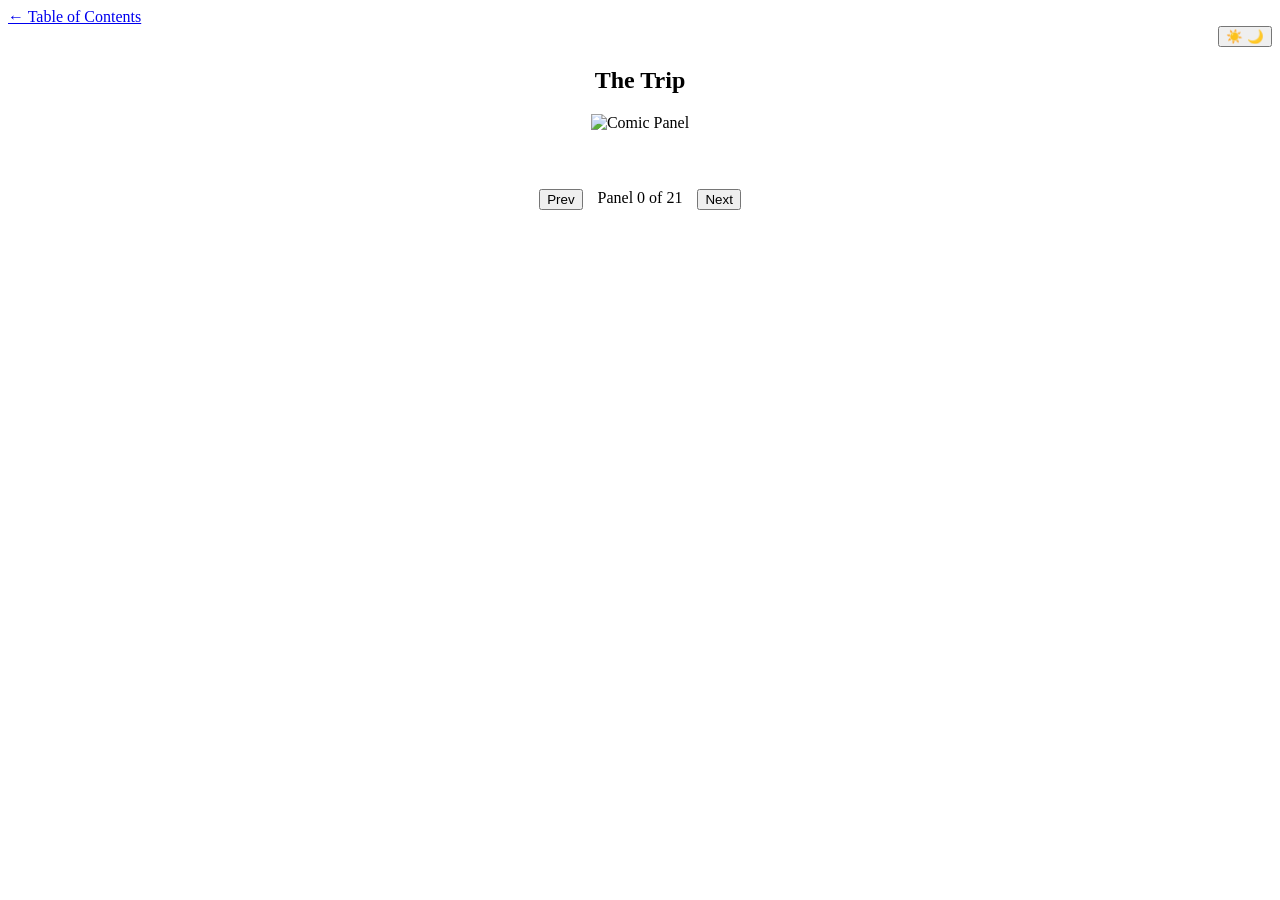
==== chapter.html @ d4543b3f "GUI Update 002" ====
<!DOCTYPE html>
<html lang="en">
<head>
  <meta charset="UTF-8">
  <meta name="viewport" content="width=device-width, initial-scale=1.0">
  <title>Ashleen's Ordeal - Reading Portal</title>
  <link rel="stylesheet" href="reader.css">
  <script src="theme.js"></script>
</head>
<body>
  <header class="main-header">
    <a href="index.html" class="back-link">← Table of Contents</a>
    <div style="text-align: right;">
      <button id="theme-toggle" aria-label="Toggle Theme">
        <span class="mode-icon icon-sun">☀️</span>
        <span class="mode-icon icon-moon">🌙</span>
      </button>
    </div>
  </header>
  <main class="comic-container">
    <!-- Title updates automatically via script -->
    <h2 id="chapter-title">Loading Chapter...</h2>
    <div class="panel-viewport">
      <img id="comic-display" src="" alt="Comic Panel">
    </div>
    <div class="nav-buttons">
      <button class="nav-btn" id="prev-btn">Prev</button>
      <span id="panel-counter">Cover</span>
      <button class="nav-btn" id="next-btn">Next</button>
    </div>
  </main>
  <script src="selector.js"></script>
</body>
</html>
---- reader.css ----
.comic-container {
    width: 100%;
    max-width: 1280px; /* Locks expansion to the native panel resolution */
    margin: 0 auto;
    display: flex;
    flex-direction: column;
    align-items: center;
    box-sizing: border-box;
}

#comic-display {
    width: 100%;
    height: auto;
    /* Prevents the panel from taking up more than 75% of the screen height */
    max-height: 75vh; 
    aspect-ratio: 16 / 9;
    object-fit: contain; /* Prevents stretching and cropping distortion */
    display: block;
    margin: 0 auto;
}

.nav-buttons {
    display: flex;
    justify-content: center;
    gap: 15px;
    margin-top: 20px;
    width: 100%;
}
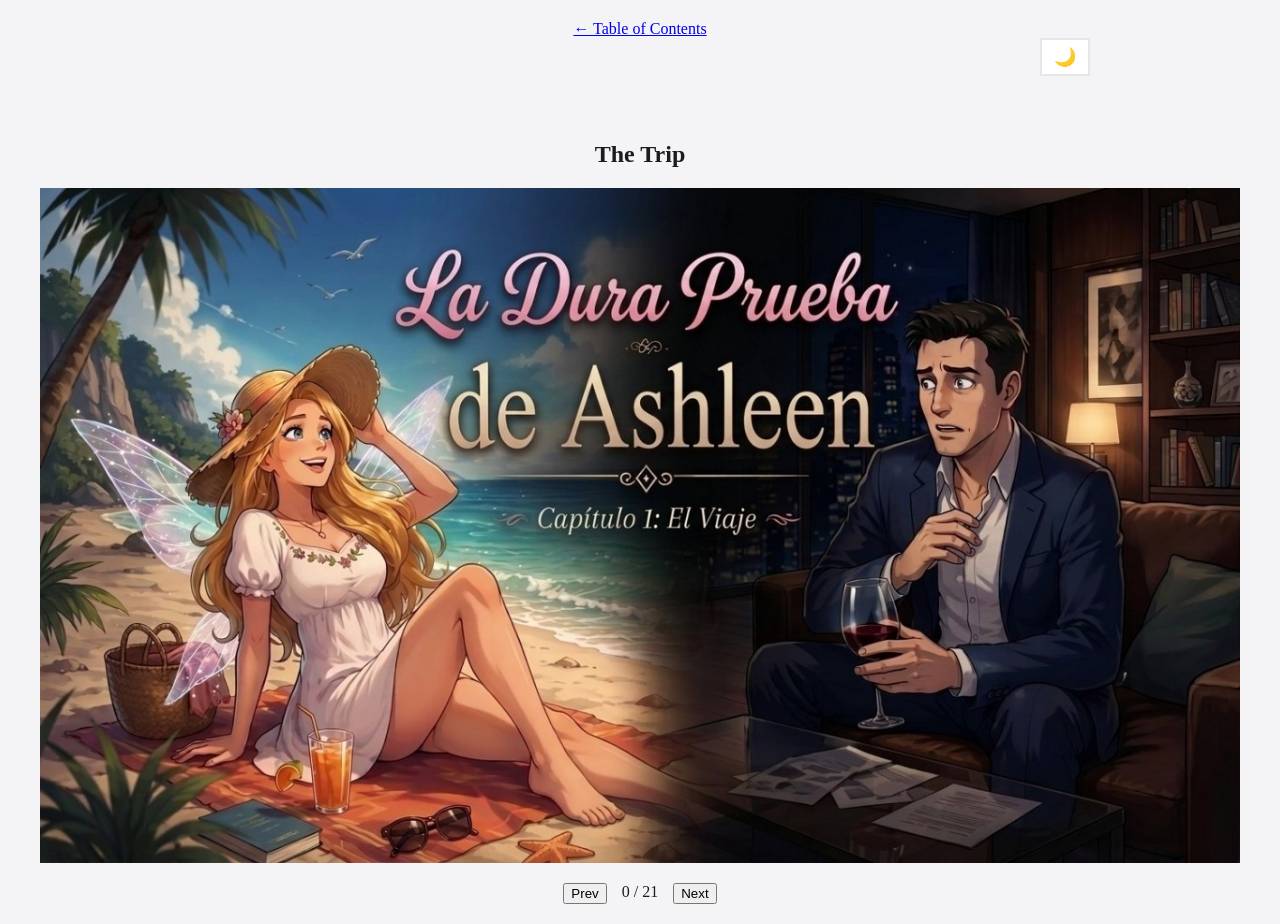
==== commit 4ec368b2: "GUI Update 010" ====
--- a/chapter.html
+++ b/chapter.html
@@ -4,7 +4,7 @@
   <meta charset="UTF-8">
   <meta name="viewport" content="width=device-width, initial-scale=1.0">
   <title>Ashleen's Ordeal - Reading Portal</title>
-  <link rel="stylesheet" href="reader.css">
+  <link rel="stylesheet" href="style.css">
   <script src="theme.js"></script>
 </head>
 <body>
--- a/style.css
+++ b/style.css
@@ -0,0 +1,158 @@
+:root {
+    --bg-color: #f4f4f7;
+    --text-color: #1c1c1e;
+    --card-bg: #ffffff;
+    --border-color: #e5e5ea;
+}
+
+html.dark {
+    --bg-color: #111113;
+    --text-color: #ffffff;
+    --card-bg: #111113;
+    --border-color: #1c1c1f;
+}
+
+body {
+    background-color: var(--bg-color);
+    color: var(--text-color);
+    margin: 0;
+    padding: 20px;
+    display: flex;
+    flex-direction: column;
+    align-items: center;
+    transition: background-color 0.2s ease, color 0.2s ease, border-color 0.2s ease;
+}
+
+.main-header {
+    width: 100%;
+    max-width: 900px;
+    margin: 0 auto 30px auto;
+    text-align: center;
+}
+
+.main-cover {
+    width: 100%;
+    height: auto;
+    display: block;
+    aspect-ratio: 8 / 3;
+}
+
+.main-header h1 {
+    font-size: 2.5rem;
+    font-family: 'Impact', 'Arial Black', sans-serif;
+    text-transform: uppercase;
+    color: var(--text-color);
+    margin: 15px 0 0 0;
+    letter-spacing: 1px;
+}
+
+.thumbnail-grid {
+    display: grid;
+    grid-template-columns: repeat(auto-fill, minmax(280px, 1fr));
+    gap: 24px;
+    width: 100%;
+    max-width: 900px;
+    margin: 0 auto;
+}
+
+.chapter-card {
+    background: var(--card-bg);
+    border: 2px solid var(--border-color);
+    text-decoration: none;
+    color: var(--text-color);
+    display: flex;
+    flex-direction: column;
+    padding: 12px;
+    transition: border-color 0.15s ease, background-color 0.2s ease, color 0.2s ease;
+}
+
+.chapter-thumb {
+    width: 100%;
+    height: auto;
+    object-fit: cover;
+    display: block;
+    aspect-ratio: 16 / 9;
+}
+
+.chapter-card h4 {
+    margin: 12px 0 0 0;
+    font-size: 16px;
+    font-family: monospace;
+    text-align: center;
+}
+
+.chapter-card:hover {
+    border-color: #ffffff !important;
+}
+
+html:not(.dark) .chapter-card:hover {
+    border-color: #000000 !important;
+}
+
+#theme-toggle {
+    background: var(--card-bg);
+    color: var(--text-color);
+    border: 2px solid var(--border-color);
+    padding: 8px 12px;
+    cursor: pointer;
+    display: inline-flex;
+    align-items: center;
+    justify-content: center;
+    margin-bottom: 15px;
+    font-size: 18px;
+    line-height: 1;
+    transition: border-color 0.15s ease, background-color 0.2s ease;
+}
+
+#theme-toggle:hover {
+    border-color: #ffffff;
+}
+
+html:not(.dark) #theme-toggle:hover {
+    border-color: #000000;
+}
+
+html:not(.dark) .icon-sun {
+    display: none;
+}
+
+html:not(.dark) .icon-moon {
+    display: inline;
+}
+
+html.dark .icon-sun {
+    display: inline;
+}
+
+html.dark .icon-moon {
+    display: none;
+}
+
+.comic-container {
+    width: 100%;
+    max-width: 1280px; /* Locks expansion to the native panel resolution */
+    margin: 0 auto;
+    display: flex;
+    flex-direction: column;
+    align-items: center;
+    box-sizing: border-box;
+}
+
+#comic-display {
+    width: 100%;
+    height: auto;
+    /* Prevents the panel from taking up more than 75% of the screen height */
+    max-height: 75vh; 
+    aspect-ratio: 16 / 9;
+    object-fit: contain; /* Prevents stretching and cropping distortion */
+    display: block;
+    margin: 0 auto;
+}
+
+.nav-buttons {
+    display: flex;
+    justify-content: center;
+    gap: 15px;
+    margin-top: 20px;
+    width: 100%;
+}
